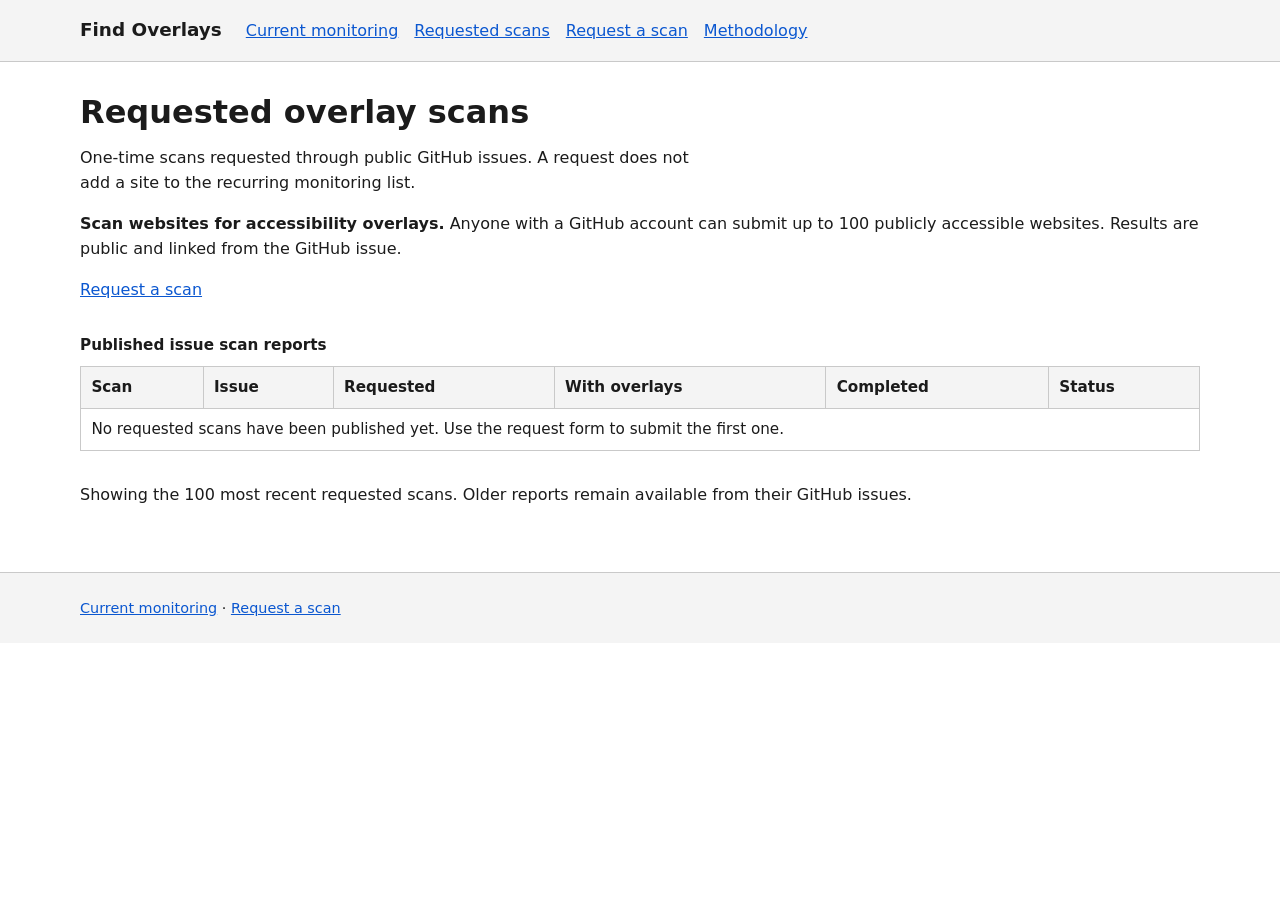
==== site/reports/index.html @ c1d40f96 "Add public issue-driven overlay scanning - Replace approval queue with SCAN: issue workflow and read" ====
<!doctype html>
<html lang="en">
<head>
  <meta charset="utf-8">
  <meta name="viewport" content="width=device-width, initial-scale=1">
  <meta name="description" content="Public one-time overlay scans requested
    through GitHub issues.">
  <title>Requested overlay scans</title>
  <link rel="stylesheet" href="../styles.css">
</head>
<body>
  <a class="skip-link" href="#main">Skip to main content</a>
  <header class="site-header"><div class="wrap">
    <p class="brand">Find Overlays</p>
    <nav aria-label="Primary"><ul>
      <li><a href="../index.html">Current monitoring</a></li>
      <li><a href="index.html">Requested scans</a></li>
      <li><a href="https://github.com/mgifford/Find-Overlays/issues/new?template=scan-request.yml">Request a scan</a></li>
      <li><a href="../index.html#method-heading">Methodology</a></li>
    </ul></nav>
  </div></header>
  <main id="main" class="wrap">
    <h1>Requested overlay scans</h1>
    <p class="lede">One-time scans requested through public GitHub issues. A
      request does not add a site to the recurring monitoring list.</p>
    <p><strong>Scan websites for accessibility overlays.</strong> Anyone with a
      GitHub account can submit up to 100 publicly accessible websites.
      Results are public and linked from the GitHub issue.</p>
    <p><a href="https://github.com/mgifford/Find-Overlays/issues/new?template=scan-request.yml">Request a scan</a></p>
    <div class="table-wrap" tabindex="0" role="region"
         aria-label="Requested scan reports, scroll horizontally if needed">
      <table>
        <caption>Published issue scan reports</caption>
        <thead><tr>
          <th scope="col">Scan</th><th scope="col">Issue</th>
          <th scope="col">Requested</th><th scope="col">With overlays</th>
          <th scope="col">Completed</th><th scope="col">Status</th>
        </tr></thead>
        <tbody><tr><td colspan="6">No requested scans have been published yet. Use the request form to submit the first one.</td></tr></tbody>
      </table>
    </div>
    <p>Showing the 100 most recent requested scans. Older
      reports remain available from their GitHub issues.</p>
  </main>
  <footer class="site-footer"><div class="wrap">
    <p><a href="../index.html">Current monitoring</a> ·
    <a href="https://github.com/mgifford/Find-Overlays/issues/new?template=scan-request.yml">Request a scan</a></p>
  </div></footer>
</body>
</html>
---- site/styles.css ----
:root {
  color-scheme: light dark;
  --bg: #ffffff;
  --fg: #1b1b1b;
  --muted: #5a5a5a;
  --line: #c9c9c9;
  --control-border: #767676;
  --panel: #f4f4f4;
  --link: #0b57d0;
  --focus: #b0006d;
  --warn-bg: #fff4d6;
  --warn-fg: #5c3b00;
  --shadow: 0 1px 2px rgb(0 0 0 / 12%);
}

@media (prefers-color-scheme: dark) {
  :root {
    --bg: #121212;
    --fg: #f1f1f1;
    --muted: #c2c2c2;
    --line: #5a5a5a;
    --control-border: #8a8a8a;
    --panel: #1e1e1e;
    --link: #9ec1ff;
    --focus: #ff8ac4;
    --warn-bg: #3d2f00;
    --warn-fg: #ffe08a;
  }
}

* { box-sizing: border-box; }

html,
body {
  max-width: 100%;
  overflow-x: hidden;
}

body {
  margin: 0;
  background: var(--bg);
  color: var(--fg);
  font: 1rem/1.55 system-ui, -apple-system, "Segoe UI", sans-serif;
}

.wrap {
  width: 100%;
  max-width: 72rem;
  margin-inline: auto;
  padding-inline: 1rem;
}

.skip-link {
  position: absolute;
  inset-inline-start: 1rem;
  inset-block-start: -5rem;
  background: var(--bg);
  color: var(--link);
  padding: 0.75rem 1rem;
  border: 2px solid currentColor;
  z-index: 10;
}

.skip-link:focus { inset-block-start: 1rem; }

a { color: var(--link); }
a:focus-visible,
input:focus-visible {
  outline: 3px solid var(--focus);
  outline-offset: 2px;
}

.site-header {
  border-block-end: 1px solid var(--line);
  background: var(--panel);
}

.site-header .wrap {
  display: flex;
  flex-wrap: wrap;
  gap: 0.5rem 1.5rem;
  align-items: baseline;
  padding-block: 1rem;
}

.brand {
  margin: 0;
  font-weight: 700;
  font-size: 1.15rem;
}

.site-header nav ul {
  display: flex;
  flex-wrap: wrap;
  gap: 0.5rem 1rem;
  margin: 0;
  padding: 0;
  list-style: none;
}

main { padding-block: 2rem 3rem; }

h1 { margin-block: 0 0.75rem; line-height: 1.15; }
h2 { margin-block: 2.5rem 0.75rem; line-height: 1.2; }
h3 { margin-block: 1.75rem 0.5rem; }

.lede { max-width: 62ch; }
.notice {
  max-width: 72ch;
  border-inline-start: 4px solid var(--warn-fg);
  background: var(--warn-bg);
  color: var(--warn-fg);
  padding: 0.75rem 1rem;
}

.request-callout {
  max-width: 72ch;
  margin-block: 1.5rem;
  border: 2px solid var(--control-border);
  background: var(--panel);
  padding: 1rem 1.25rem;
}

.request-callout h2 { margin-block-start: 0; }

.request-link {
  display: inline-block;
  border: 2px solid currentColor;
  padding: 0.55rem 0.9rem;
  font-weight: 700;
  text-decoration: none;
}

.request-link:hover { text-decoration: underline; }

.stats {
  display: grid;
  grid-template-columns: repeat(auto-fit, minmax(min(10rem, 100%), 1fr));
  gap: 0.75rem;
  margin: 1rem 0 0;
  padding: 0;
  list-style: none;
}

.stat {
  border: 1px solid var(--line);
  background: var(--panel);
  padding: 0.85rem 1rem;
  box-shadow: var(--shadow);
}

.stat-label {
  display: block;
  color: var(--muted);
  font-size: 0.875rem;
}

.stat-value {
  display: block;
  font-size: 1.6rem;
}

.filter {
  display: flex;
  flex-wrap: wrap;
  gap: 0.5rem 1rem;
  align-items: center;
  margin-block: 1rem 0.75rem;
}

.filter label { font-weight: 600; }

.filter input {
  flex: 1 1 18rem;
  min-height: 2.75rem;
  padding: 0.5rem 0.75rem;
  border: 2px solid var(--control-border);
  background: var(--bg);
  color: var(--fg);
  font: inherit;
}

.filter-count { margin: 0; color: var(--muted); }

.table-wrap {
  max-width: 100%;
  overflow-x: auto;
}

.table-wrap:focus-visible {
  outline: 3px solid var(--focus);
  outline-offset: 2px;
}

table {
  width: 100%;
  min-width: 44rem;
  border-collapse: collapse;
  margin-block: 0.5rem 1rem;
  font-size: 0.95rem;
}

caption {
  text-align: start;
  font-weight: 700;
  padding-block: 0.5rem;
}

th, td {
  border: 1px solid var(--line);
  padding: 0.55rem 0.65rem;
  text-align: start;
  vertical-align: top;
}

thead th { background: var(--panel); }

tbody th { font-weight: 600; }

.status {
  display: inline-block;
  border: 1px solid var(--line);
  padding: 0.1rem 0.4rem;
  font-variant-numeric: tabular-nums;
}

.status.warn {
  background: var(--warn-bg);
  color: var(--warn-fg);
  border-color: currentColor;
}

.overlay {
  display: inline-block;
  margin: 0 0.35rem 0.35rem 0;
  padding: 0.2rem 0.45rem;
  border: 1px solid var(--line);
  background: var(--panel);
}

.version {
  color: var(--muted);
  font-size: 0.85em;
  white-space: nowrap;
}

.version.unknown { font-style: italic; }

.evidence { font-size: 0.8em; }
.none { color: var(--muted); }

.concerns { padding-inline-start: 1.25rem; }
.concerns li { margin-block: 0.75rem; }
.concerns p { margin: 0.2rem 0 0; max-width: 70ch; }

.data-links, .meta { color: var(--muted); }

.site-footer {
  border-block-start: 1px solid var(--line);
  background: var(--panel);
  padding-block: 1.25rem;
  font-size: 0.9rem;
}

.site-footer p { margin: 0.25rem 0; }

@media (max-width: 40rem) {
  .site-header .wrap { display: block; }
  .site-header nav { margin-block-start: 0.5rem; }
  h1 { font-size: 1.7rem; }
}

@media print {
  .site-header nav, .filter, .skip-link, .site-footer { display: none; }
  a[href^="http"]::after { content: " (" attr(href) ")"; font-size: 0.8em; }
  body { background: #fff; color: #000; }
  table { min-width: 0; font-size: 9pt; }
  .table-wrap { overflow: visible; }
}
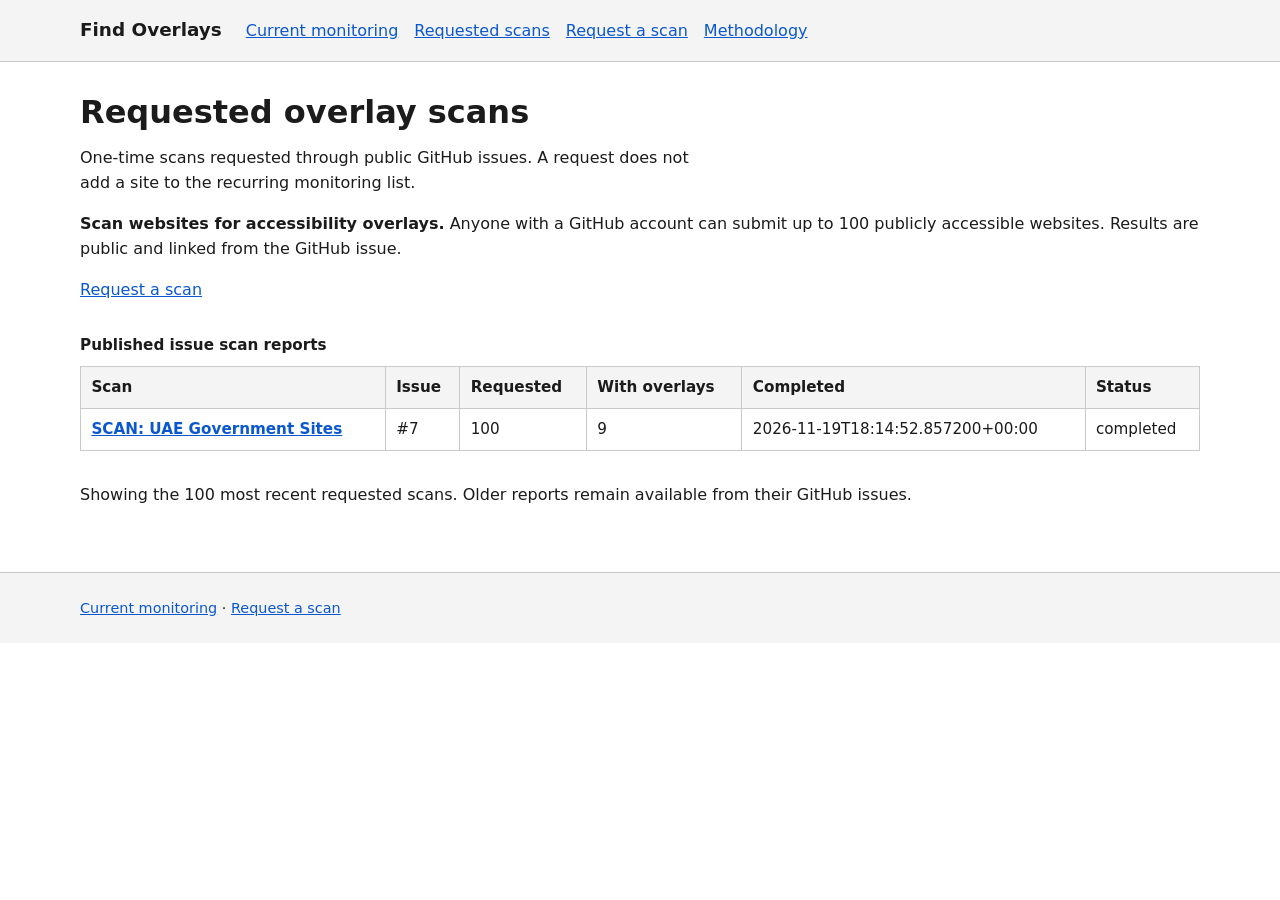
==== commit 6154ce83: "Publish issue #7 scan report [skip ci]" ====
--- a/site/reports/index.html
+++ b/site/reports/index.html
@@ -36,7 +36,7 @@
           <th scope="col">Requested</th><th scope="col">With overlays</th>
           <th scope="col">Completed</th><th scope="col">Status</th>
         </tr></thead>
-        <tbody><tr><td colspan="6">No requested scans have been published yet. Use the request form to submit the first one.</td></tr></tbody>
+        <tbody><tr><th scope="row"><a href="issues/issue-7/index.html">SCAN: UAE Government Sites</a></th><td>#7</td><td>100</td><td>9</td><td>2026-11-19T18:14:52.857200+00:00</td><td>completed</td></tr></tbody>
       </table>
     </div>
     <p>Showing the 100 most recent requested scans. Older
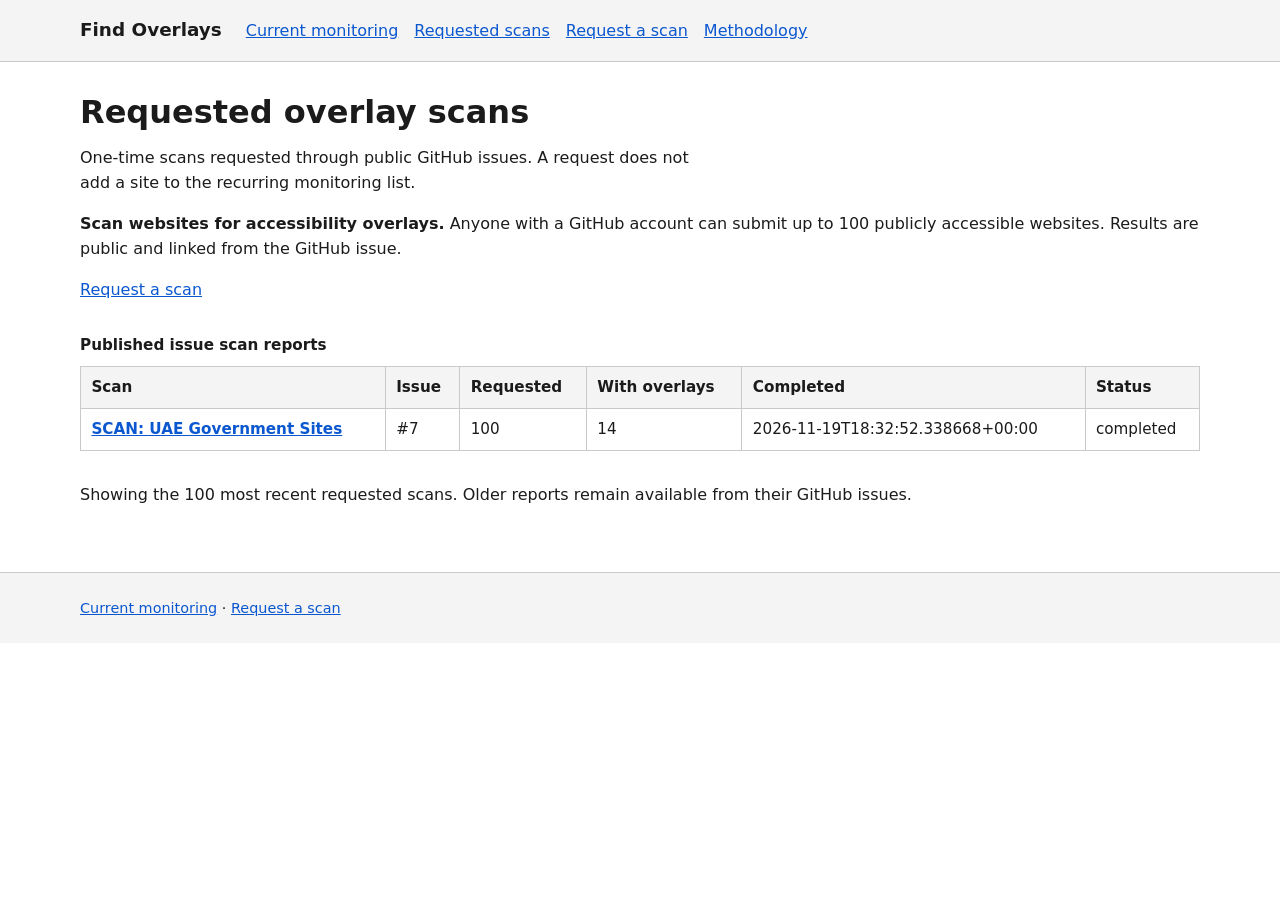
==== commit 48de1d6d: "Publish issue #7 scan report [skip ci]" ====
--- a/site/reports/index.html
+++ b/site/reports/index.html
@@ -36,7 +36,7 @@
           <th scope="col">Requested</th><th scope="col">With overlays</th>
           <th scope="col">Completed</th><th scope="col">Status</th>
         </tr></thead>
-        <tbody><tr><th scope="row"><a href="issues/issue-7/index.html">SCAN: UAE Government Sites</a></th><td>#7</td><td>100</td><td>9</td><td>2026-11-19T18:14:52.857200+00:00</td><td>completed</td></tr></tbody>
+        <tbody><tr><th scope="row"><a href="issues/issue-7/index.html">SCAN: UAE Government Sites</a></th><td>#7</td><td>100</td><td>14</td><td>2026-11-19T18:32:52.338668+00:00</td><td>completed</td></tr></tbody>
       </table>
     </div>
     <p>Showing the 100 most recent requested scans. Older
